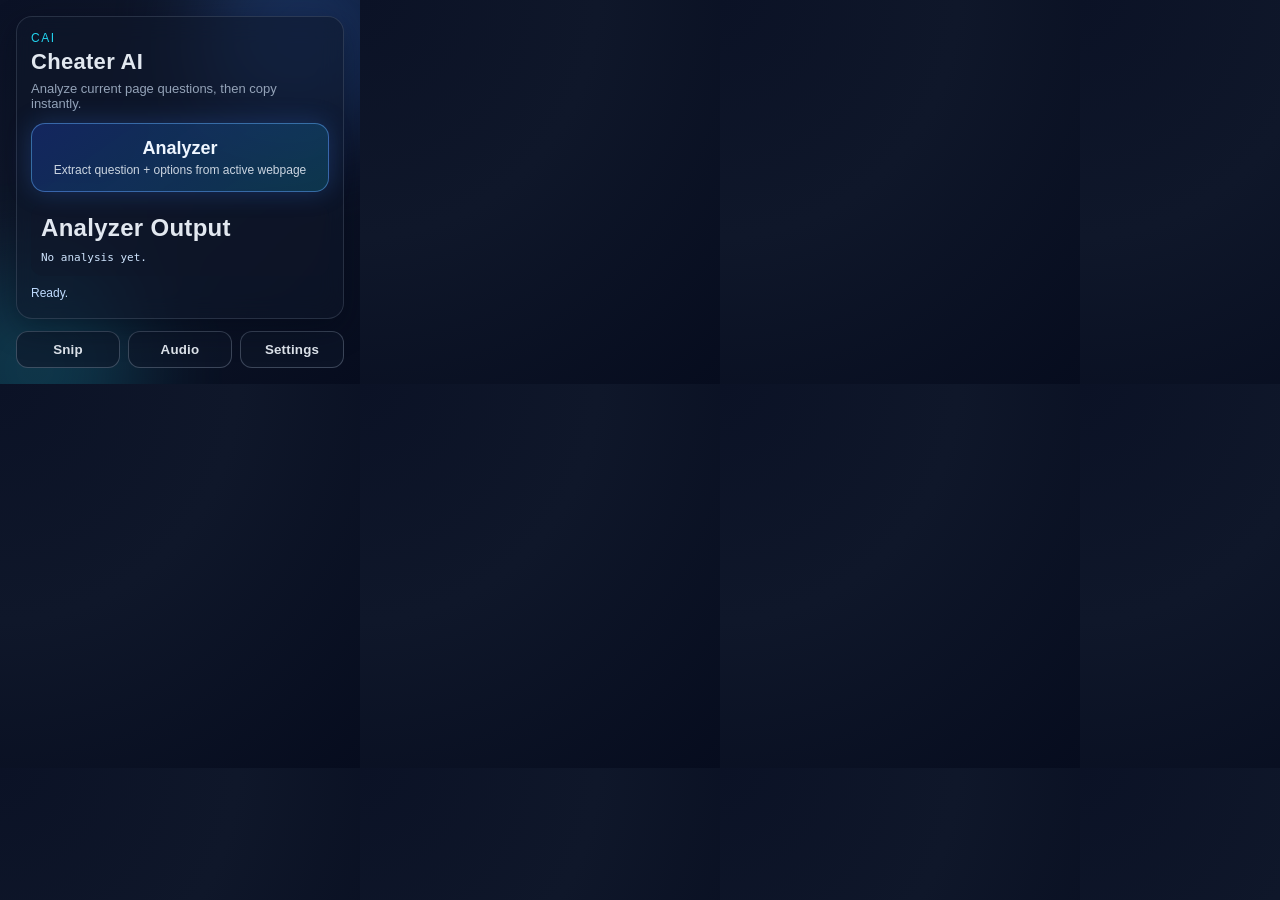
==== index.html @ 515ff53e "Imprpved Ui and Added some basic functionalities" ====
<!DOCTYPE html>
<html lang="en">
<head>
	<meta charset="UTF-8" />
	<meta name="viewport" content="width=device-width, initial-scale=1.0" />
	<title>CAI</title>
	<link rel="stylesheet" href="style.css" />
</head>
<body>
	<div class="bg-orb orb-1"></div>
	<div class="bg-orb orb-2"></div>

	<main class="popup-shell">
		<section class="glass-panel top-section" id="screen-main">
			<p class="eyebrow">CAI</p>
			<h1>Cheater AI</h1>
			<p class="subtext">Analyze current page questions, then copy instantly.</p>
			<button id="analyzerBtn" class="analyzer-btn" type="button">
				<span class="label">Analyzer</span>
				<span class="description">Extract question + options from active webpage</span>
			</button>
			<div class="result-panel">
				<h2>Analyzer Output</h2>
				<pre id="analyzerOutput">No analysis yet.</pre>
			</div>
			<div id="statusText" class="status-text" aria-live="polite">Ready.</div>
		</section>

		<section class="glass-panel settings-section" id="screen-settings" hidden>
			<p class="eyebrow">Settings</p>
			<h1>CAI Preferences</h1>
			<p class="subtext">Configure day/night mode and select/deselect behavior.</p>

			<div class="settings-group settings-row">
				<div>
					<div class="settings-label">Day mode</div>
					<div class="settings-hint">Turn ON for a bright day theme, OFF for night theme.</div>
				</div>
				<label class="switch">
					<input type="checkbox" id="themeToggle" />
					<span class="switch-track"></span>
				</label>
			</div>

			<div class="settings-group settings-row">
				<div>
					<div class="settings-label">Select / Deselect feature</div>
					<div class="settings-hint">Enable to show selected text indicator on webpages.</div>
				</div>
				<label class="switch">
					<input type="checkbox" id="selectionToggle" />
					<span class="switch-track"></span>
				</label>
			</div>

			<div id="settingsStatus" class="status-text">Settings ready.</div>
		</section>

		<nav class="bottom-toolbar" aria-label="Feature toolbar">
			<button class="tool-btn" type="button" id="snipBtn">Snip</button>
			<button class="tool-btn" type="button" id="audioBtn">Audio</button>
			<button class="tool-btn" type="button" id="settingsBtn">Settings</button>
		</nav>
	</main>

	<script type="module" src="main.js"></script>
</body>
</html>
---- style.css ----
:root {
	--bg-gradient: radial-gradient(circle at 0% 0%, #0b1226 0%, #0f172a 45%, #060c1e 100%);
	--panel: rgba(15, 23, 42, 0.58);
	--panel-border: rgba(148, 163, 184, 0.2);
	--text: #e2e8f0;
	--muted: #94a3b8;
	--accent: #3b82f6;
	--accent-soft: rgba(59, 130, 246, 0.35);
	--success: #22d3ee;
}

:root[data-theme="light"] {
	--bg-gradient: radial-gradient(circle at 0% 0%, #e2e8f0 0%, #cbd5f5 45%, #94a3b8 100%);
	--panel: rgba(248, 250, 252, 0.8);
	--panel-border: rgba(148, 163, 184, 0.4);
	--text: #0f172a;
	--muted: #475569;
	--accent: #2563eb;
	--accent-soft: rgba(37, 99, 235, 0.35);
	--success: #0891b2;
}

* {
	box-sizing: border-box;
}

html,
body {
	margin: 0;
	padding: 0;
	width: 360px;
	min-height: 380px;
	font-family: "Segoe UI", "Arial Nova", "Trebuchet MS", sans-serif;
	color: var(--text);
	background: var(--bg-gradient);
	overflow-y: auto;
}

body {
	position: relative;
}

.bg-orb {
	position: absolute;
	width: 210px;
	height: 210px;
	border-radius: 50%;
	filter: blur(46px);
	opacity: 0.55;
	pointer-events: none;
}

.orb-1 {
	background: rgba(59, 130, 246, 0.45);
	top: -70px;
	right: -50px;
}

.orb-2 {
	background: rgba(34, 211, 238, 0.35);
	bottom: -90px;
	left: -70px;
}

.popup-shell {
	position: relative;
	z-index: 2;
	display: flex;
	flex-direction: column;
	gap: 12px;
	padding: 16px;
}

.glass-panel {
	border: 1px solid var(--panel-border);
	background: var(--panel);
	backdrop-filter: blur(12px);
	border-radius: 16px;
	padding: 14px;
	box-shadow: 0 10px 30px rgba(2, 8, 23, 0.45);
}

.top-section h1,
.result-panel h2,
.transcript-panel h2 {
	margin: 0;
	letter-spacing: 0.3px;
}

.eyebrow {
	margin: 0 0 4px;
	color: var(--success);
	font-size: 12px;
	letter-spacing: 1.5px;
	text-transform: uppercase;
}

.subtext {
	margin: 6px 0 12px;
	color: var(--muted);
	font-size: 13px;
}

h1 {
	font-size: 22px;
}

.analyzer-btn {
	width: 100%;
	border: 1px solid rgba(96, 165, 250, 0.5);
	border-radius: 14px;
	padding: 14px;
	cursor: pointer;
	background: linear-gradient(145deg, rgba(30, 64, 175, 0.4), rgba(14, 116, 144, 0.35));
	color: #eff6ff;
	box-shadow: 0 0 0 rgba(59, 130, 246, 0), 0 0 24px rgba(59, 130, 246, 0.25);
	transition: transform 180ms ease, box-shadow 180ms ease, border-color 180ms ease;
}

.analyzer-btn:hover {
	transform: translateY(-1px);
	border-color: rgba(147, 197, 253, 0.9);
	box-shadow: 0 0 14px rgba(59, 130, 246, 0.75), 0 0 30px rgba(59, 130, 246, 0.35);
}

.analyzer-btn .label {
	display: block;
	font-size: 18px;
	font-weight: 700;
}

.analyzer-btn .description {
	display: block;
	margin-top: 4px;
	font-size: 12px;
	color: #cbd5e1;
}

.status-text {
	margin-top: 10px;
	min-height: 18px;
	color: #bfdbfe;
	font-size: 12px;
}

.settings-section {
	margin-top: 4px;
}

.settings-group {
	margin-top: 12px;
	padding: 8px;
	border-radius: 12px;
	background: rgba(15, 23, 42, 0.28);
}

.settings-row {
	display: flex;
	justify-content: space-between;
	align-items: center;
}

.settings-label {
	font-size: 13px;
	color: var(--text);
	font-weight: 600;
}

.settings-hint {
	font-size: 11px;
	color: var(--muted);
	max-width: 220px;
}

.transcript-panel p {
	margin: 8px 0 0;
	color: #dbeafe;
	font-size: 12px;
	line-height: 1.4;
	max-height: 90px;
	overflow: auto;
}

.result-panel {
	flex: 1;
	margin-top: 12px;
	padding: 10px;
	border-radius: 12px;
	background: rgba(15, 23, 42, 0.28);
}

.result-panel pre {
	margin: 8px 0 0;
	font-size: 11px;
	line-height: 1.45;
	color: #d1e6ff;
	max-height: 130px;
	overflow: auto;
	white-space: pre-wrap;
	word-break: break-word;
}

:root[data-theme="light"] .result-panel,
:root[data-theme="light"] .settings-group {
	background: rgba(255, 255, 255, 0.45);
}

.bottom-toolbar {
	display: grid;
	grid-template-columns: repeat(3, 1fr);
	gap: 8px;
}

.tool-btn {
	border: 1px solid rgba(148, 163, 184, 0.35);
	background: rgba(15, 23, 42, 0.65);
	color: var(--text);
	border-radius: 12px;
	padding: 10px 6px;
	cursor: pointer;
	font-weight: 600;
	letter-spacing: 0.2px;
	transition: transform 140ms ease, border-color 140ms ease, box-shadow 140ms ease;
}

.tool-btn:hover {
	transform: translateY(-1px);
	border-color: rgba(96, 165, 250, 0.85);
	box-shadow: 0 0 16px var(--accent-soft);
}

.tool-btn.active {
	border-color: rgba(34, 211, 238, 0.9);
	box-shadow: 0 0 12px rgba(34, 211, 238, 0.4);
}

.tool-btn:disabled {
	opacity: 0.65;
	cursor: not-allowed;
}

.switch {
	position: relative;
	display: inline-flex;
	align-items: center;
	width: 40px;
	height: 22px;
}

.switch input {
	opacity: 0;
	width: 0;
	height: 0;
}

.switch-track {
	position: absolute;
	cursor: pointer;
	inset: 0;
	background-color: rgba(15, 23, 42, 0.7);
	border-radius: 999px;
	border: 1px solid rgba(148, 163, 184, 0.7);
	transition: background-color 0.2s ease, border-color 0.2s ease;
}

.switch-track::before {
	content: "";
	position: absolute;
	left: 2px;
	top: 2px;
	width: 16px;
	height: 16px;
	border-radius: 50%;
	background-color: #e5e7eb;
	box-shadow: 0 2px 4px rgba(15, 23, 42, 0.6);
	transition: transform 0.2s ease;
}

.switch input:checked + .switch-track {
	background-color: rgba(59, 130, 246, 0.9);
	border-color: rgba(59, 130, 246, 1);
}

.switch input:checked + .switch-track::before {
	transform: translateX(16px);
}
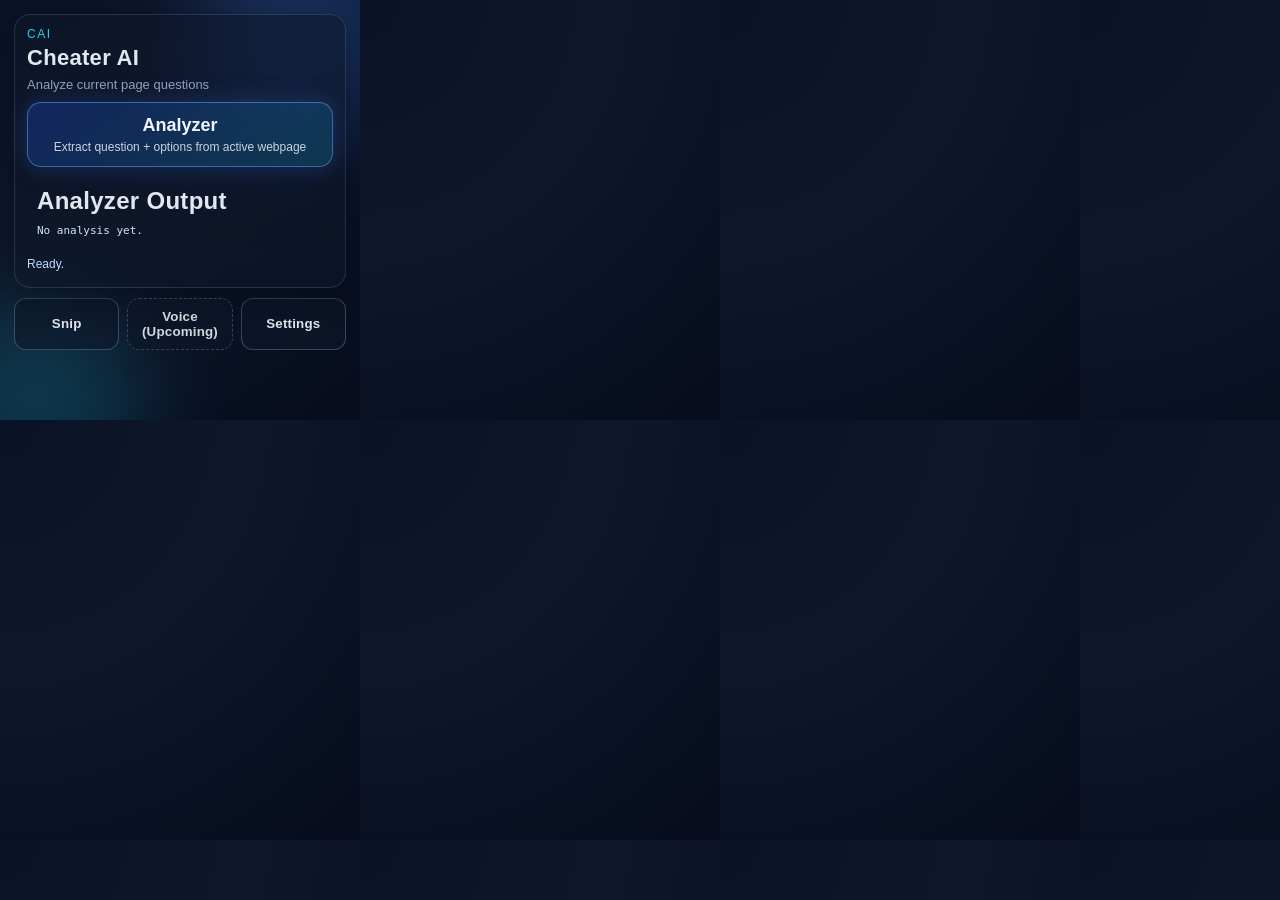
==== commit 9d63c1b3: "Added UI and added basic functionality of snip and selection" ====
--- a/index.html
+++ b/index.html
@@ -1,56 +1,84 @@
 <!DOCTYPE html>
 <html lang="en">
+
 <head>
 	<meta charset="UTF-8" />
 	<meta name="viewport" content="width=device-width, initial-scale=1.0" />
 	<title>CAI</title>
 	<link rel="stylesheet" href="style.css" />
 </head>
+
 <body>
 	<div class="bg-orb orb-1"></div>
 	<div class="bg-orb orb-2"></div>
 
 	<main class="popup-shell">
+
 		<section class="glass-panel top-section" id="screen-main">
 			<p class="eyebrow">CAI</p>
+
 			<h1>Cheater AI</h1>
-			<p class="subtext">Analyze current page questions, then copy instantly.</p>
+
+			<p class="subtext">Analyze current page questions</p>
+
 			<button id="analyzerBtn" class="analyzer-btn" type="button">
 				<span class="label">Analyzer</span>
 				<span class="description">Extract question + options from active webpage</span>
 			</button>
+
+
 			<div class="result-panel">
 				<h2>Analyzer Output</h2>
+
 				<pre id="analyzerOutput">No analysis yet.</pre>
+
 			</div>
+
+
+
 			<div id="statusText" class="status-text" aria-live="polite">Ready.</div>
 		</section>
+
+
 
 		<section class="glass-panel settings-section" id="screen-settings" hidden>
 			<p class="eyebrow">Settings</p>
 			<h1>CAI Preferences</h1>
 			<p class="subtext">Configure day/night mode and select/deselect behavior.</p>
 
+
+
 			<div class="settings-group settings-row">
 				<div>
 					<div class="settings-label">Day mode</div>
+
 					<div class="settings-hint">Turn ON for a bright day theme, OFF for night theme.</div>
+
 				</div>
+
+
+
 				<label class="switch">
 					<input type="checkbox" id="themeToggle" />
 					<span class="switch-track"></span>
 				</label>
+
+
 			</div>
 
 			<div class="settings-group settings-row">
+
 				<div>
 					<div class="settings-label">Select / Deselect feature</div>
 					<div class="settings-hint">Enable to show selected text indicator on webpages.</div>
 				</div>
+
 				<label class="switch">
 					<input type="checkbox" id="selectionToggle" />
 					<span class="switch-track"></span>
 				</label>
+
+				
 			</div>
 
 			<div id="settingsStatus" class="status-text">Settings ready.</div>
@@ -58,11 +86,12 @@
 
 		<nav class="bottom-toolbar" aria-label="Feature toolbar">
 			<button class="tool-btn" type="button" id="snipBtn">Snip</button>
-			<button class="tool-btn" type="button" id="audioBtn">Audio</button>
+			<button class="tool-btn" type="button" id="audioBtn">Voice (Upcoming)</button>
 			<button class="tool-btn" type="button" id="settingsBtn">Settings</button>
 		</nav>
 	</main>
 
 	<script type="module" src="main.js"></script>
 </body>
-</html>
+
+</html>
--- a/style.css
+++ b/style.css
@@ -29,11 +29,18 @@
 	margin: 0;
 	padding: 0;
 	width: 360px;
-	min-height: 380px;
+	min-height: 420px;
 	font-family: "Segoe UI", "Arial Nova", "Trebuchet MS", sans-serif;
 	color: var(--text);
 	background: var(--bg-gradient);
-	overflow-y: auto;
+	overflow: hidden;
+}
+
+body::-webkit-scrollbar,
+pre::-webkit-scrollbar,
+p::-webkit-scrollbar {
+	width: 0;
+	height: 0;
 }
 
 body {
@@ -67,8 +74,8 @@
 	z-index: 2;
 	display: flex;
 	flex-direction: column;
-	gap: 12px;
-	padding: 16px;
+	gap: 10px;
+	padding: 14px;
 }
 
 .glass-panel {
@@ -76,7 +83,7 @@
 	background: var(--panel);
 	backdrop-filter: blur(12px);
 	border-radius: 16px;
-	padding: 14px;
+	padding: 12px;
 	box-shadow: 0 10px 30px rgba(2, 8, 23, 0.45);
 }
 
@@ -96,7 +103,7 @@
 }
 
 .subtext {
-	margin: 6px 0 12px;
+	margin: 6px 0 10px;
 	color: var(--muted);
 	font-size: 13px;
 }
@@ -109,7 +116,7 @@
 	width: 100%;
 	border: 1px solid rgba(96, 165, 250, 0.5);
 	border-radius: 14px;
-	padding: 14px;
+	padding: 12px;
 	cursor: pointer;
 	background: linear-gradient(145deg, rgba(30, 64, 175, 0.4), rgba(14, 116, 144, 0.35));
 	color: #eff6ff;
@@ -137,7 +144,7 @@
 }
 
 .status-text {
-	margin-top: 10px;
+	margin-top: 8px;
 	min-height: 18px;
 	color: #bfdbfe;
 	font-size: 12px;
@@ -183,7 +190,7 @@
 
 .result-panel {
 	flex: 1;
-	margin-top: 12px;
+	margin-top: 10px;
 	padding: 10px;
 	border-radius: 12px;
 	background: rgba(15, 23, 42, 0.28);
@@ -194,8 +201,9 @@
 	font-size: 11px;
 	line-height: 1.45;
 	color: #d1e6ff;
-	max-height: 130px;
+	max-height: 112px;
 	overflow: auto;
+	scrollbar-width: none;
 	white-space: pre-wrap;
 	word-break: break-word;
 }
@@ -237,6 +245,11 @@
 .tool-btn:disabled {
 	opacity: 0.65;
 	cursor: not-allowed;
+}
+
+#audioBtn {
+	opacity: 0.92;
+	border-style: dashed;
 }
 
 .switch {
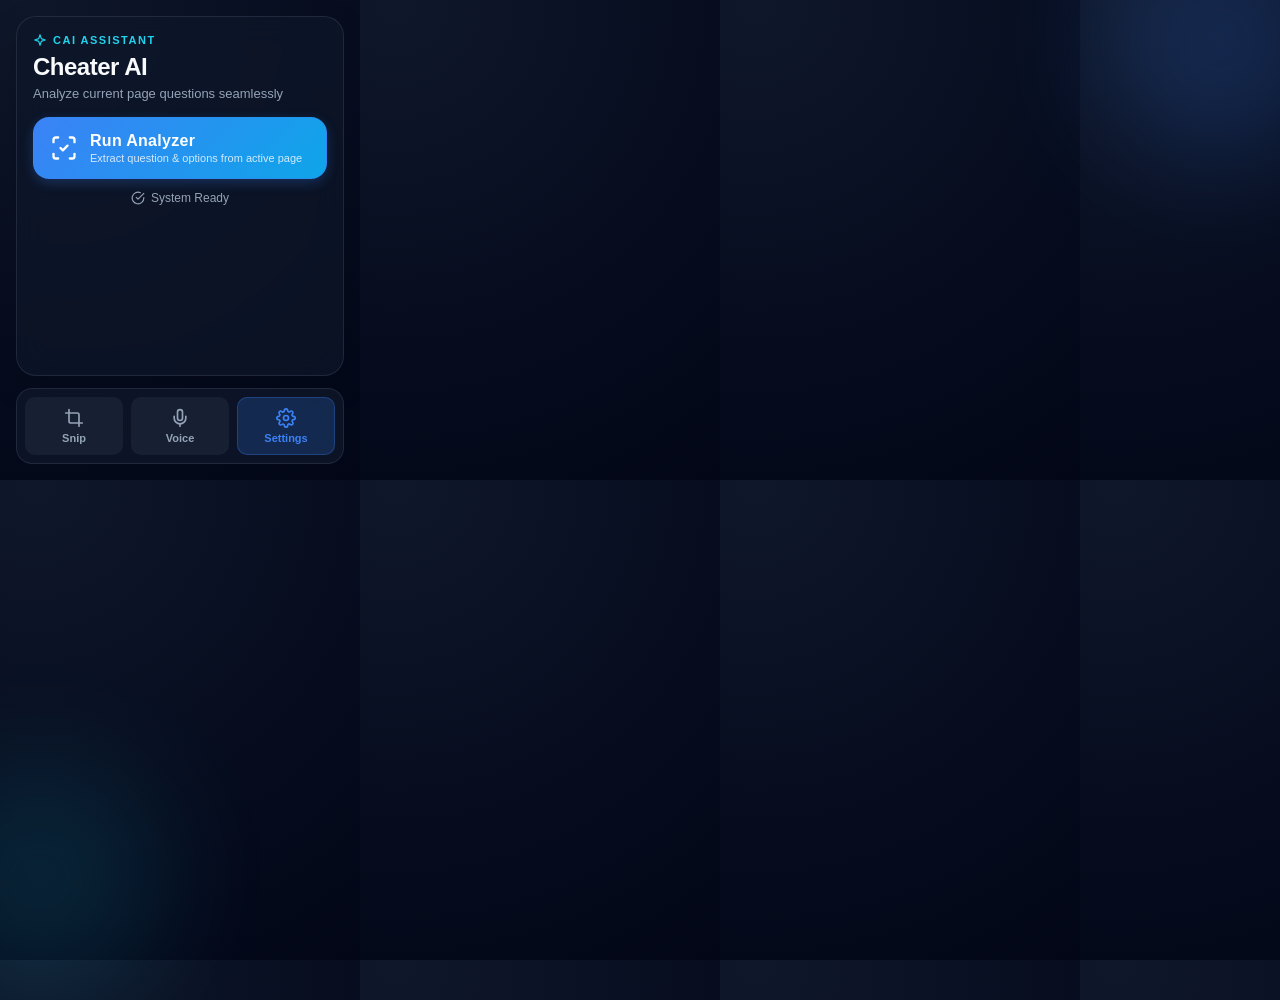
==== commit 42cd8ab0: "Updated the layout and added the sidebar section while snipping and fixed the bug as well" ====
--- a/index.html
+++ b/index.html
@@ -1,97 +1,104 @@
 <!DOCTYPE html>
 <html lang="en">
+<head>
+    <meta charset="UTF-8" />
+    <meta name="viewport" content="width=device-width, initial-scale=1.0" />
+    <title>CAI - Analyzer</title>
+    <link rel="stylesheet" href="style.css" />
+</head>
+<body>
+    <div class="bg-orb orb-1"></div>
+    <div class="bg-orb orb-2"></div>
 
-<head>
-	<meta charset="UTF-8" />
-	<meta name="viewport" content="width=device-width, initial-scale=1.0" />
-	<title>CAI</title>
-	<link rel="stylesheet" href="style.css" />
-</head>
+    <main class="popup-shell">
+        <section class="glass-panel main-section" id="screen-main">
+            <header class="panel-header">
+                <p class="eyebrow">
+                    <svg width="14" height="14" viewBox="0 0 24 24" fill="none" stroke="currentColor" stroke-width="2" stroke-linecap="round" stroke-linejoin="round"><path d="m12 3-1.9 5.8a2 2 0 0 1-1.3 1.3L3 12l5.8 1.9a2 2 0 0 1 1.3 1.3L12 21l1.9-5.8a2 2 0 0 1 1.3-1.3L21 12l-5.8-1.9a2 2 0 0 1-1.3-1.3Z"/></svg>
+                    CAI Assistant
+                </p>
+                <h1>Cheater AI</h1>
+                <p class="subtext">Analyze current page questions seamlessly</p>
+            </header>
 
-<body>
-	<div class="bg-orb orb-1"></div>
-	<div class="bg-orb orb-2"></div>
+            <button id="analyzerBtn" class="analyzer-btn" type="button">
+                <svg class="icon-large" width="28" height="28" viewBox="0 0 24 24" fill="none" stroke="currentColor" stroke-width="2" stroke-linecap="round" stroke-linejoin="round"><path d="M3 7V5a2 2 0 0 1 2-2h2"/><path d="M17 3h2a2 2 0 0 1 2 2v2"/><path d="M21 17v2a2 2 0 0 1-2 2h-2"/><path d="M7 21H5a2 2 0 0 1-2-2v-2"/><path d="m9 12 2 2 4-4"/></svg>
+                <div class="btn-text">
+                    <span class="label">Run Analyzer</span>
+                    <span class="description">Extract question & options from active page</span>
+                </div>
+            </button>
 
-	<main class="popup-shell">
+            <div id="statusText" class="status-text" aria-live="polite">
+                <svg width="14" height="14" viewBox="0 0 24 24" fill="none" stroke="currentColor" stroke-width="2" stroke-linecap="round" stroke-linejoin="round"><path d="M22 11.08V12a10 10 0 1 1-5.93-9.14"/><polyline points="22 4 12 14.01 9 11.01"/></svg>
+                System Ready
+            </div>
+        </section>
 
-		<section class="glass-panel top-section" id="screen-main">
-			<p class="eyebrow">CAI</p>
+        <section class="glass-panel settings-section" id="screen-settings" hidden>
+            <header class="panel-header">
+                <p class="eyebrow">
+                    <svg width="14" height="14" viewBox="0 0 24 24" fill="none" stroke="currentColor" stroke-width="2" stroke-linecap="round" stroke-linejoin="round"><line x1="4" y1="21" x2="4" y2="14"/><line x1="4" y1="10" x2="4" y2="3"/><line x1="12" y1="21" x2="12" y2="12"/><line x1="12" y1="8" x2="12" y2="3"/><line x1="20" y1="21" x2="20" y2="16"/><line x1="20" y1="12" x2="20" y2="3"/><line x1="1" y1="14" x2="7" y2="14"/><line x1="9" y1="8" x2="15" y2="8"/><line x1="17" y1="16" x2="23" y2="16"/></svg>
+                    Preferences
+                </p>
+                <h1>Settings</h1>
+                <p class="subtext">Configure application behavior</p>
+            </header>
 
-			<h1>Cheater AI</h1>
+            <div class="settings-group">
+                <div class="settings-row">
+                    <div class="settings-info">
+                        <div class="settings-label">
+                            <svg width="16" height="16" viewBox="0 0 24 24" fill="none" stroke="currentColor" stroke-width="2" stroke-linecap="round" stroke-linejoin="round"><circle cx="12" cy="12" r="5"/><line x1="12" y1="1" x2="12" y2="3"/><line x1="12" y1="21" x2="12" y2="23"/><line x1="4.22" y1="4.22" x2="5.64" y2="5.64"/><line x1="18.36" y1="18.36" x2="19.78" y2="19.78"/><line x1="1" y1="12" x2="3" y2="12"/><line x1="21" y1="12" x2="23" y2="12"/><line x1="4.22" y1="19.78" x2="5.64" y2="18.36"/><line x1="18.36" y1="5.64" x2="19.78" y2="4.22"/></svg>
+                            Light Theme
+                        </div>
+                        <div class="settings-hint">Toggle between day and night aesthetics.</div>
+                    </div>
+                    <label class="switch">
+                        <input type="checkbox" id="themeToggle" />
+                        <span class="switch-track"></span>
+                    </label>
+                </div>
 
-			<p class="subtext">Analyze current page questions</p>
+                <div class="settings-divider"></div>
 
-			<button id="analyzerBtn" class="analyzer-btn" type="button">
-				<span class="label">Analyzer</span>
-				<span class="description">Extract question + options from active webpage</span>
-			</button>
+                <div class="settings-row">
+                    <div class="settings-info">
+                        <div class="settings-label">
+                            <svg width="16" height="16" viewBox="0 0 24 24" fill="none" stroke="currentColor" stroke-width="2" stroke-linecap="round" stroke-linejoin="round"><polygon points="3 3 10.5 21 13.5 13.5 21 10.5 3 3"/></svg>
+                            Selection Indicator
+                        </div>
+                        <div class="settings-hint">Show visual cues for selected text on webpages.</div>
+                    </div>
+                    <label class="switch">
+                        <input type="checkbox" id="selectionToggle" checked />
+                        <span class="switch-track"></span>
+                    </label>
+                </div>
+            </div>
 
+            <div id="settingsStatus" class="status-text">
+                <svg width="14" height="14" viewBox="0 0 24 24" fill="none" stroke="currentColor" stroke-width="2" stroke-linecap="round" stroke-linejoin="round"><path d="M22 11.08V12a10 10 0 1 1-5.93-9.14"/><polyline points="22 4 12 14.01 9 11.01"/></svg>
+                Preferences saved
+            </div>
+        </section>
 
-			<div class="result-panel">
-				<h2>Analyzer Output</h2>
+        <nav class="bottom-toolbar" aria-label="Feature toolbar">
+            <button class="tool-btn" type="button" id="snipBtn" title="Take a Snip">
+                <svg width="20" height="20" viewBox="0 0 24 24" fill="none" stroke="currentColor" stroke-width="2" stroke-linecap="round" stroke-linejoin="round"><path d="M6 2v14a2 2 0 0 0 2 2h14"/><path d="M18 22V8a2 2 0 0 0-2-2H2"/></svg>
+                <span>Snip</span>
+            </button>
+            <button class="tool-btn" type="button" id="audioBtn" title="Toggle Voice Captions">
+                <svg width="20" height="20" viewBox="0 0 24 24" fill="none" stroke="currentColor" stroke-width="2" stroke-linecap="round" stroke-linejoin="round"><path d="M12 2a3 3 0 0 0-3 3v7a3 3 0 0 0 6 0V5a3 3 0 0 0-3-3Z"/><path d="M19 10v2a7 7 0 0 1-14 0v-2"/><line x1="12" y1="19" x2="12" y2="22"/></svg>
+                <span>Voice</span>
+            </button>
+            <button class="tool-btn active" type="button" id="settingsBtn" title="Open Settings">
+                <svg width="20" height="20" viewBox="0 0 24 24" fill="none" stroke="currentColor" stroke-width="2" stroke-linecap="round" stroke-linejoin="round"><circle cx="12" cy="12" r="3"/><path d="M19.4 15a1.65 1.65 0 0 0 .33 1.82l.06.06a2 2 0 0 1 0 2.83 2 2 0 0 1-2.83 0l-.06-.06a1.65 1.65 0 0 0-1.82-.33 1.65 1.65 0 0 0-1 1.51V21a2 2 0 0 1-2 2 2 2 0 0 1-2-2v-.09A1.65 1.65 0 0 0 9 19.4a1.65 1.65 0 0 0-1.82.33l-.06.06a2 2 0 0 1-2.83 0 2 2 0 0 1 0-2.83l.06-.06a1.65 1.65 0 0 0 .33-1.82 1.65 1.65 0 0 0-1.51-1H3a2 2 0 0 1-2-2 2 2 0 0 1 2-2h.09A1.65 1.65 0 0 0 4.6 9a1.65 1.65 0 0 0-.33-1.82l-.06-.06a2 2 0 0 1 0-2.83 2 2 0 0 1 2.83 0l.06.06a1.65 1.65 0 0 0 1.82.33H9a1.65 1.65 0 0 0 1-1.51V3a2 2 0 0 1 2-2 2 2 0 0 1 2 2v.09a1.65 1.65 0 0 0 1 1.51 1.65 1.65 0 0 0 1.82-.33l.06-.06a2 2 0 0 1 2.83 0 2 2 0 0 1 0 2.83l-.06.06a1.65 1.65 0 0 0-.33 1.82V9a1.65 1.65 0 0 0 1.51 1H21a2 2 0 0 1 2 2 2 2 0 0 1-2 2h-.09a1.65 1.65 0 0 0-1.51 1z"/></svg>
+                <span>Settings</span>
+            </button>
+        </nav>
+    </main>
 
-				<pre id="analyzerOutput">No analysis yet.</pre>
-
-			</div>
-
-
-
-			<div id="statusText" class="status-text" aria-live="polite">Ready.</div>
-		</section>
-
-
-
-		<section class="glass-panel settings-section" id="screen-settings" hidden>
-			<p class="eyebrow">Settings</p>
-			<h1>CAI Preferences</h1>
-			<p class="subtext">Configure day/night mode and select/deselect behavior.</p>
-
-
-
-			<div class="settings-group settings-row">
-				<div>
-					<div class="settings-label">Day mode</div>
-
-					<div class="settings-hint">Turn ON for a bright day theme, OFF for night theme.</div>
-
-				</div>
-
-
-
-				<label class="switch">
-					<input type="checkbox" id="themeToggle" />
-					<span class="switch-track"></span>
-				</label>
-
-
-			</div>
-
-			<div class="settings-group settings-row">
-
-				<div>
-					<div class="settings-label">Select / Deselect feature</div>
-					<div class="settings-hint">Enable to show selected text indicator on webpages.</div>
-				</div>
-
-				<label class="switch">
-					<input type="checkbox" id="selectionToggle" />
-					<span class="switch-track"></span>
-				</label>
-
-				
-			</div>
-
-			<div id="settingsStatus" class="status-text">Settings ready.</div>
-		</section>
-
-		<nav class="bottom-toolbar" aria-label="Feature toolbar">
-			<button class="tool-btn" type="button" id="snipBtn">Snip</button>
-			<button class="tool-btn" type="button" id="audioBtn">Voice (Upcoming)</button>
-			<button class="tool-btn" type="button" id="settingsBtn">Settings</button>
-		</nav>
-	</main>
-
-	<script type="module" src="main.js"></script>
+    <script type="module" src="main.js"></script>
 </body>
-
 </html>
--- a/style.css
+++ b/style.css
@@ -1,299 +1,361 @@
 :root {
-	--bg-gradient: radial-gradient(circle at 0% 0%, #0b1226 0%, #0f172a 45%, #060c1e 100%);
-	--panel: rgba(15, 23, 42, 0.58);
-	--panel-border: rgba(148, 163, 184, 0.2);
-	--text: #e2e8f0;
-	--muted: #94a3b8;
-	--accent: #3b82f6;
-	--accent-soft: rgba(59, 130, 246, 0.35);
-	--success: #22d3ee;
+    /* Dark Theme (Default) */
+    --bg-main: #060c1e;
+    --bg-gradient: radial-gradient(circle at 10% 0%, #0f172a 0%, #060c1e 60%, #020617 100%);
+    --panel-bg: rgba(15, 23, 42, 0.65);
+    --panel-border: rgba(148, 163, 184, 0.15);
+    --text-main: #f8fafc;
+    --text-muted: #94a3b8;
+    --accent-primary: #3b82f6;
+    --accent-hover: #60a5fa;
+    --accent-soft: rgba(59, 130, 246, 0.2);
+    --success: #22d3ee;
+    --card-bg: rgba(2, 8, 23, 0.4);
+    --toolbar-bg: rgba(15, 23, 42, 0.8);
+    --btn-bg: rgba(30, 41, 59, 0.6);
 }
 
 :root[data-theme="light"] {
-	--bg-gradient: radial-gradient(circle at 0% 0%, #e2e8f0 0%, #cbd5f5 45%, #94a3b8 100%);
-	--panel: rgba(248, 250, 252, 0.8);
-	--panel-border: rgba(148, 163, 184, 0.4);
-	--text: #0f172a;
-	--muted: #475569;
-	--accent: #2563eb;
-	--accent-soft: rgba(37, 99, 235, 0.35);
-	--success: #0891b2;
+    /* Light Theme */
+    --bg-main: #f1f5f9;
+    --bg-gradient: radial-gradient(circle at 10% 0%, #ffffff 0%, #e2e8f0 60%, #cbd5e1 100%);
+    --panel-bg: rgba(255, 255, 255, 0.75);
+    --panel-border: rgba(148, 163, 184, 0.3);
+    --text-main: #0f172a;
+    --text-muted: #475569;
+    --accent-primary: #2563eb;
+    --accent-hover: #1d4ed8;
+    --accent-soft: rgba(37, 99, 235, 0.15);
+    --success: #0891b2;
+    --card-bg: rgba(241, 245, 249, 0.6);
+    --toolbar-bg: rgba(255, 255, 255, 0.85);
+    --btn-bg: #f8fafc;
 }
 
 * {
-	box-sizing: border-box;
-}
-
-html,
-body {
-	margin: 0;
-	padding: 0;
-	width: 360px;
-	min-height: 420px;
-	font-family: "Segoe UI", "Arial Nova", "Trebuchet MS", sans-serif;
-	color: var(--text);
-	background: var(--bg-gradient);
-	overflow: hidden;
-}
-
-body::-webkit-scrollbar,
-pre::-webkit-scrollbar,
-p::-webkit-scrollbar {
-	width: 0;
-	height: 0;
-}
-
-body {
-	position: relative;
-}
-
+    box-sizing: border-box;
+    margin: 0;
+    padding: 0;
+}
+
+html, body {
+    width: 360px;
+    height: 480px; 
+    font-family: -apple-system, BlinkMacSystemFont, "Segoe UI", Roboto, Helvetica, Arial, sans-serif;
+    color: var(--text-main);
+    background: var(--bg-main);
+    background-image: var(--bg-gradient);
+    overflow: hidden;
+    transition: background 0.3s ease, color 0.3s ease;
+}
+
+/* Scrollbar hiding */
+::-webkit-scrollbar { width: 0; height: 0; }
+
+/* Background Orbs */
 .bg-orb {
-	position: absolute;
-	width: 210px;
-	height: 210px;
-	border-radius: 50%;
-	filter: blur(46px);
-	opacity: 0.55;
-	pointer-events: none;
+    position: absolute;
+    width: 240px;
+    height: 240px;
+    border-radius: 50%;
+    filter: blur(60px);
+    opacity: 0.5;
+    pointer-events: none;
+    z-index: 0;
+    transition: background 0.4s ease;
 }
 
 .orb-1 {
-	background: rgba(59, 130, 246, 0.45);
-	top: -70px;
-	right: -50px;
+    background: rgba(59, 130, 246, 0.4);
+    top: -80px;
+    right: -60px;
 }
 
 .orb-2 {
-	background: rgba(34, 211, 238, 0.35);
-	bottom: -90px;
-	left: -70px;
-}
-
+    background: rgba(34, 211, 238, 0.25);
+    bottom: -100px;
+    left: -80px;
+}
+
+:root[data-theme="light"] .orb-1 { background: rgba(59, 130, 246, 0.25); }
+:root[data-theme="light"] .orb-2 { background: rgba(34, 211, 238, 0.15); }
+
+/* Layout Shell */
 .popup-shell {
-	position: relative;
-	z-index: 2;
-	display: flex;
-	flex-direction: column;
-	gap: 10px;
-	padding: 14px;
-}
-
+    position: relative;
+	border-radius: 20px;
+    z-index: 2;
+    display: flex;
+    flex-direction: column;
+    height: 100%;
+    padding: 16px;
+    gap: 12px;
+}
+
+/* Glass Panels */
 .glass-panel {
-	border: 1px solid var(--panel-border);
-	background: var(--panel);
-	backdrop-filter: blur(12px);
-	border-radius: 16px;
-	padding: 12px;
-	box-shadow: 0 10px 30px rgba(2, 8, 23, 0.45);
-}
-
-.top-section h1,
-.result-panel h2,
-.transcript-panel h2 {
-	margin: 0;
-	letter-spacing: 0.3px;
-}
+    flex: 1;
+    display: flex;
+    flex-direction: column;
+    border: 1px solid var(--panel-border);
+    background: var(--panel-bg);
+    backdrop-filter: blur(16px);
+    -webkit-backdrop-filter: blur(16px);
+    border-radius: 20px;
+    padding: 16px;
+    box-shadow: 0 12px 32px rgba(0, 0, 0, 0.15);
+    transition: all 0.3s ease;
+}
+
+/* Typography */
+.panel-header { margin-bottom: 16px; }
 
 .eyebrow {
-	margin: 0 0 4px;
-	color: var(--success);
-	font-size: 12px;
-	letter-spacing: 1.5px;
-	text-transform: uppercase;
+    display: flex;
+    align-items: center;
+    gap: 6px;
+    color: var(--success);
+    font-size: 11px;
+    font-weight: 700;
+    letter-spacing: 1.5px;
+    text-transform: uppercase;
+    margin-bottom: 6px;
+}
+
+h1 {
+    font-size: 24px;
+    font-weight: 700;
+    line-height: 1.2;
+    letter-spacing: -0.5px;
 }
 
 .subtext {
-	margin: 6px 0 10px;
-	color: var(--muted);
-	font-size: 13px;
-}
-
-h1 {
-	font-size: 22px;
-}
-
+    color: var(--text-muted);
+    font-size: 13px;
+    margin-top: 4px;
+    font-weight: 500;
+}
+
+/* Analyzer Button */
 .analyzer-btn {
-	width: 100%;
-	border: 1px solid rgba(96, 165, 250, 0.5);
-	border-radius: 14px;
-	padding: 12px;
-	cursor: pointer;
-	background: linear-gradient(145deg, rgba(30, 64, 175, 0.4), rgba(14, 116, 144, 0.35));
-	color: #eff6ff;
-	box-shadow: 0 0 0 rgba(59, 130, 246, 0), 0 0 24px rgba(59, 130, 246, 0.25);
-	transition: transform 180ms ease, box-shadow 180ms ease, border-color 180ms ease;
+    display: flex;
+    align-items: center;
+    gap: 12px;
+    width: 100%;
+    border: 1px solid rgba(59, 130, 246, 0.4);
+    border-radius: 16px;
+    padding: 14px 16px;
+    cursor: pointer;
+    background: linear-gradient(135deg, var(--accent-primary), #0ea5e9);
+    color: #ffffff;
+    box-shadow: 0 4px 12px rgba(59, 130, 246, 0.25);
+    transition: all 0.2s cubic-bezier(0.4, 0, 0.2, 1);
+    text-align: left;
 }
 
 .analyzer-btn:hover {
-	transform: translateY(-1px);
-	border-color: rgba(147, 197, 253, 0.9);
-	box-shadow: 0 0 14px rgba(59, 130, 246, 0.75), 0 0 30px rgba(59, 130, 246, 0.35);
+    transform: translateY(-2px);
+    box-shadow: 0 8px 20px rgba(59, 130, 246, 0.4);
+    border-color: rgba(255, 255, 255, 0.3);
+}
+
+.analyzer-btn:active { transform: translateY(0); }
+
+.analyzer-btn .icon-large {
+    flex-shrink: 0;
 }
 
 .analyzer-btn .label {
-	display: block;
-	font-size: 18px;
-	font-weight: 700;
+    display: block;
+    font-size: 16px;
+    font-weight: 700;
+    letter-spacing: 0.3px;
 }
 
 .analyzer-btn .description {
-	display: block;
-	margin-top: 4px;
-	font-size: 12px;
-	color: #cbd5e1;
-}
-
+    display: block;
+    font-size: 11px;
+    color: rgba(255, 255, 255, 0.8);
+    margin-top: 2px;
+}
+
+/* Result Panel */
+.result-panel {
+    flex: 1;
+    display: flex;
+    flex-direction: column;
+    margin-top: 16px;
+    border-radius: 14px;
+    background: var(--card-bg);
+    border: 1px solid var(--panel-border);
+    overflow: hidden;
+}
+
+.result-header {
+    padding: 8px 12px;
+    border-bottom: 1px solid var(--panel-border);
+    background: rgba(0, 0, 0, 0.1);
+}
+
+.result-header h2 {
+    display: flex;
+    align-items: center;
+    gap: 6px;
+    font-size: 12px;
+    font-weight: 600;
+    color: var(--text-muted);
+    text-transform: uppercase;
+    letter-spacing: 0.5px;
+}
+
+.result-content {
+    padding: 12px;
+    flex: 1;
+    overflow-y: auto;
+}
+
+pre {
+    font-family: "JetBrains Mono", "Fira Code", Consolas, monospace;
+    font-size: 12px;
+    line-height: 1.5;
+    color: var(--text-main);
+    white-space: pre-wrap;
+    word-break: break-word;
+}
+
+/* Settings Group */
+.settings-group {
+    background: var(--card-bg);
+    border: 1px solid var(--panel-border);
+    border-radius: 16px;
+    padding: 0 16px;
+}
+
+.settings-row {
+    display: flex;
+    justify-content: space-between;
+    align-items: center;
+    padding: 16px 0;
+}
+
+.settings-divider {
+    height: 1px;
+    background: var(--panel-border);
+}
+
+.settings-info { flex: 1; padding-right: 12px; }
+
+.settings-label {
+    display: flex;
+    align-items: center;
+    gap: 6px;
+    font-size: 14px;
+    font-weight: 600;
+    color: var(--text-main);
+    margin-bottom: 4px;
+}
+
+.settings-hint {
+    font-size: 11px;
+    color: var(--text-muted);
+    line-height: 1.4;
+}
+
+/* Status Text */
 .status-text {
-	margin-top: 8px;
-	min-height: 18px;
-	color: #bfdbfe;
-	font-size: 12px;
-}
-
-.settings-section {
-	margin-top: 4px;
-}
-
-.settings-group {
-	margin-top: 12px;
-	padding: 8px;
-	border-radius: 12px;
-	background: rgba(15, 23, 42, 0.28);
-}
-
-.settings-row {
-	display: flex;
-	justify-content: space-between;
-	align-items: center;
-}
-
-.settings-label {
-	font-size: 13px;
-	color: var(--text);
-	font-weight: 600;
-}
-
-.settings-hint {
-	font-size: 11px;
-	color: var(--muted);
-	max-width: 220px;
-}
-
-.transcript-panel p {
-	margin: 8px 0 0;
-	color: #dbeafe;
-	font-size: 12px;
-	line-height: 1.4;
-	max-height: 90px;
-	overflow: auto;
-}
-
-.result-panel {
-	flex: 1;
-	margin-top: 10px;
-	padding: 10px;
-	border-radius: 12px;
-	background: rgba(15, 23, 42, 0.28);
-}
-
-.result-panel pre {
-	margin: 8px 0 0;
-	font-size: 11px;
-	line-height: 1.45;
-	color: #d1e6ff;
-	max-height: 112px;
-	overflow: auto;
-	scrollbar-width: none;
-	white-space: pre-wrap;
-	word-break: break-word;
-}
-
-:root[data-theme="light"] .result-panel,
-:root[data-theme="light"] .settings-group {
-	background: rgba(255, 255, 255, 0.45);
-}
-
+    display: flex;
+    align-items: center;
+    justify-content: center;
+    gap: 6px;
+    margin-top: 12px;
+    font-size: 12px;
+    font-weight: 500;
+    color: var(--text-muted);
+}
+
+/* Bottom Toolbar */
 .bottom-toolbar {
-	display: grid;
-	grid-template-columns: repeat(3, 1fr);
-	gap: 8px;
+    display: grid;
+    grid-template-columns: repeat(3, 1fr);
+    gap: 8px;
+    background: var(--toolbar-bg);
+    padding: 8px;
+    border-radius: 16px;
+    border: 1px solid var(--panel-border);
+    backdrop-filter: blur(12px);
+    -webkit-backdrop-filter: blur(12px);
 }
 
 .tool-btn {
-	border: 1px solid rgba(148, 163, 184, 0.35);
-	background: rgba(15, 23, 42, 0.65);
-	color: var(--text);
-	border-radius: 12px;
-	padding: 10px 6px;
-	cursor: pointer;
-	font-weight: 600;
-	letter-spacing: 0.2px;
-	transition: transform 140ms ease, border-color 140ms ease, box-shadow 140ms ease;
-}
-
-.tool-btn:hover {
-	transform: translateY(-1px);
-	border-color: rgba(96, 165, 250, 0.85);
-	box-shadow: 0 0 16px var(--accent-soft);
+    display: flex;
+    flex-direction: column;
+    align-items: center;
+    justify-content: center;
+    gap: 4px;
+    background: var(--btn-bg);
+    border: 1px solid transparent;
+    color: var(--text-muted);
+    border-radius: 10px;
+    padding: 10px 4px;
+    cursor: pointer;
+    font-size: 11px;
+    font-weight: 600;
+    transition: all 0.2s ease;
+}
+
+.tool-btn:hover:not(.disabled) {
+    background: var(--accent-soft);
+    color: var(--accent-primary);
 }
 
 .tool-btn.active {
-	border-color: rgba(34, 211, 238, 0.9);
-	box-shadow: 0 0 12px rgba(34, 211, 238, 0.4);
-}
-
-.tool-btn:disabled {
-	opacity: 0.65;
-	cursor: not-allowed;
-}
-
-#audioBtn {
-	opacity: 0.92;
-	border-style: dashed;
-}
-
+    background: var(--accent-soft);
+    color: var(--accent-primary);
+    border-color: rgba(59, 130, 246, 0.3);
+}
+
+.tool-btn.disabled {
+    opacity: 0.5;
+    cursor: not-allowed;
+    border: 1px dashed var(--panel-border);
+}
+
+/* Toggle Switch */
 .switch {
-	position: relative;
-	display: inline-flex;
-	align-items: center;
-	width: 40px;
-	height: 22px;
-}
-
-.switch input {
-	opacity: 0;
-	width: 0;
-	height: 0;
-}
+    position: relative;
+    display: inline-flex;
+    width: 44px;
+    height: 24px;
+    flex-shrink: 0;
+}
+
+.switch input { opacity: 0; width: 0; height: 0; }
 
 .switch-track {
-	position: absolute;
-	cursor: pointer;
-	inset: 0;
-	background-color: rgba(15, 23, 42, 0.7);
-	border-radius: 999px;
-	border: 1px solid rgba(148, 163, 184, 0.7);
-	transition: background-color 0.2s ease, border-color 0.2s ease;
+    position: absolute;
+    cursor: pointer;
+    inset: 0;
+    background-color: rgba(148, 163, 184, 0.4);
+    border-radius: 24px;
+    transition: background-color 0.3s ease;
 }
 
 .switch-track::before {
-	content: "";
-	position: absolute;
-	left: 2px;
-	top: 2px;
-	width: 16px;
-	height: 16px;
-	border-radius: 50%;
-	background-color: #e5e7eb;
-	box-shadow: 0 2px 4px rgba(15, 23, 42, 0.6);
-	transition: transform 0.2s ease;
-}
-
-.switch input:checked + .switch-track {
-	background-color: rgba(59, 130, 246, 0.9);
-	border-color: rgba(59, 130, 246, 1);
-}
-
-.switch input:checked + .switch-track::before {
-	transform: translateX(16px);
-}
+    content: "";
+    position: absolute;
+    left: 2px;
+    top: 2px;
+    width: 20px;
+    height: 20px;
+    border-radius: 50%;
+    background-color: #ffffff;
+    box-shadow: 0 2px 4px rgba(0, 0, 0, 0.2);
+    transition: transform 0.3s cubic-bezier(0.4, 0, 0.2, 1);
+}
+
+.switch input:checked + .switch-track { background-color: var(--accent-primary); }
+.switch input:checked + .switch-track::before { transform: translateX(20px); }
+.switch input:focus-visible + .switch-track { outline: 2px solid var(--accent-hover); outline-offset: 2px; }
+
+/* Utility */
+[hidden] { display: none !important; }
